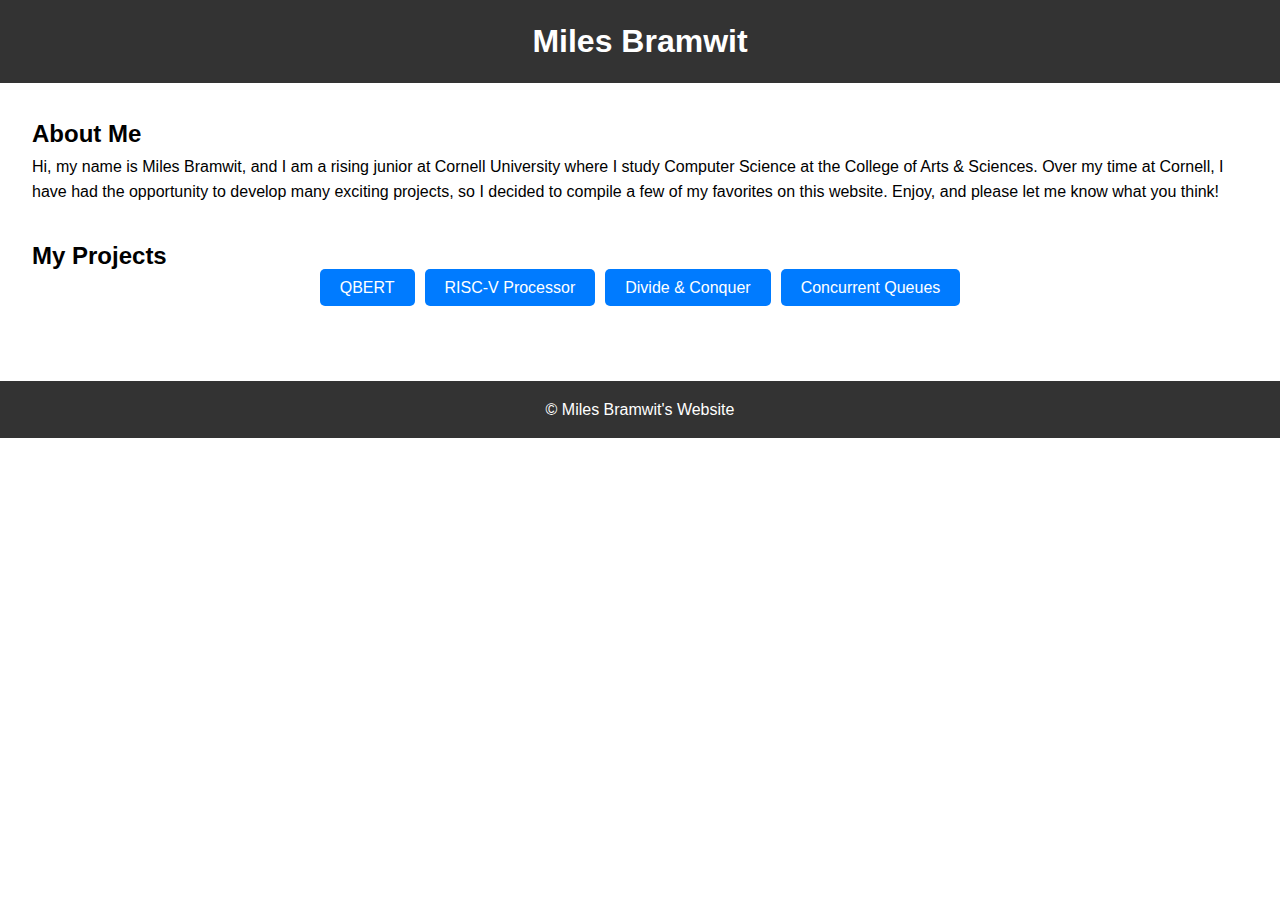
==== index.html @ 74240828 "first commit" ====
<!DOCTYPE html>
<html lang="en">

<head>
  <meta charset="UTF-8">
  <meta name="viewport" content="width=device-width, initial-scale=1.0">
  <title>Miles Bramwit - Portfolio</title>
  <!-- Link your CSS file -->
  <link rel="stylesheet" href="styles.css">
</head>

<body>
  <!-- Your name at the top -->
  <header>
    <h1>Miles Bramwit</h1>
  </header>

  <!-- Main body for your story -->
  <main>
    <section>
      <h2>About Me</h2>
      <p>
        Hi, my name is Miles Bramwit, and I am a rising junior at Cornell University where I study Computer Science at
        the College of Arts & Sciences.
        Over my time at Cornell, I have had the opportunity to develop many exciting projects, so I decided to compile a
        few of my favorites on this website.
        Enjoy, and please let me know what you think!
      </p>
    </section>

    <!-- Links to your projects -->
    <section>
      <h2>My Projects</h2>
      <ul class="project-list">
        <li><a href="project1.html" class="project-button">QBERT</a></li>
        <li><a href="project2.html" class="project-button">RISC-V Processor</a></li>
        <li><a href="project3.html" class="project-button">Divide & Conquer</a></li>
        <li><a href="project4.html" class="project-button">Concurrent Queues</a></li>
        <!-- Add more project links as needed -->
      </ul>
    </section>
  </main>

  <footer>
    <p>&copy; Miles Bramwit's Website</p>
  </footer>

  <!-- Link your JavaScript file (if needed) -->
  <script src="script.js" defer></script>
</body>

</html>
---- styles.css ----
/* Reset default styles for some elements */
body,
h1,
h2,
p,
ul,
li {
  margin: 0;
  padding: 0;
}

/* Apply basic styles */
body {
  font-family: Arial, sans-serif;
  line-height: 1.6;
}

header {
  background-color: #333;
  color: #fff;
  text-align: center;
  padding: 1rem;
}

main {
  padding: 2rem;
}

section {
  margin-bottom: 2rem;
}

footer {
  background-color: #333;
  color: #fff;
  text-align: center;
  padding: 1rem;
}

ul {
  list-style: none;
  padding-left: 0;
}

li {
  margin-bottom: 1rem;
}

a {
  color: #007bff;
  text-decoration: none;
}

a:hover {
  text-decoration: underline;
}

/* ... Existing CSS styles ... */

/* Style for project buttons */
.project-list {
  display: flex;
  flex-wrap: wrap;
  justify-content: center;
}

.project-button {
  background-color: #007bff;
  color: #fff;
  padding: 10px 20px;
  border: none;
  border-radius: 5px;
  margin: 5px;
  cursor: pointer;
}

.project-button:hover {
  background-color: #0056b3;
}

.back-button {
  display: block;
  margin-top: 1rem;
  text-align: center;
  background-color: #007bff;
  color: #fff;
  padding: 10px 20px;
  border: none;
  border-radius: 5px;
  text-decoration: none;
}

.back-button:hover {
  background-color: #0056b3;
}
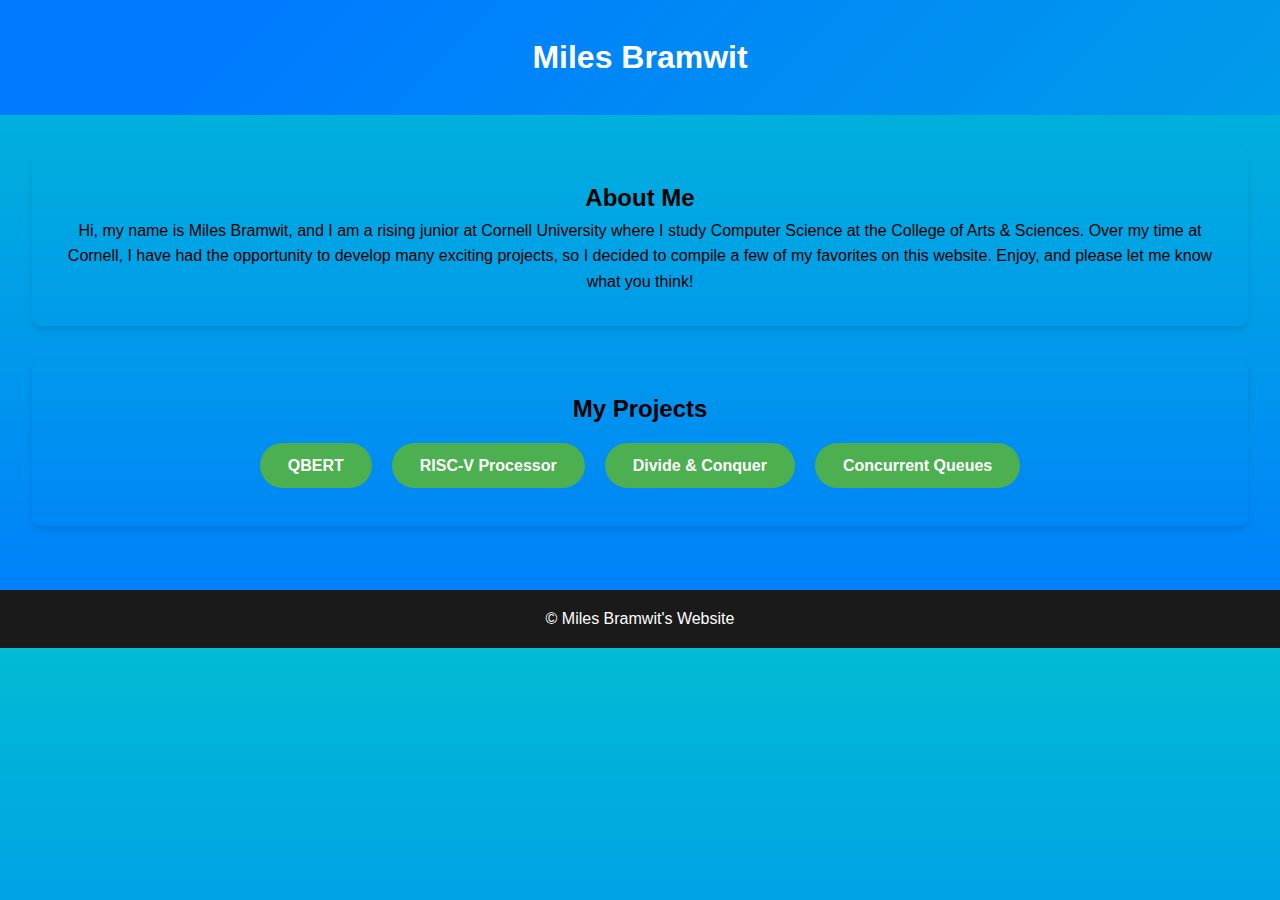
==== commit b591caf8: "Edits" ====
--- a/index.html
+++ b/index.html
@@ -5,17 +5,14 @@
   <meta charset="UTF-8">
   <meta name="viewport" content="width=device-width, initial-scale=1.0">
   <title>Miles Bramwit - Portfolio</title>
-  <!-- Link your CSS file -->
   <link rel="stylesheet" href="styles.css">
 </head>
 
 <body>
-  <!-- Your name at the top -->
   <header>
     <h1>Miles Bramwit</h1>
   </header>
 
-  <!-- Main body for your story -->
   <main>
     <section>
       <h2>About Me</h2>
@@ -28,7 +25,6 @@
       </p>
     </section>
 
-    <!-- Links to your projects -->
     <section>
       <h2>My Projects</h2>
       <ul class="project-list">
@@ -36,7 +32,6 @@
         <li><a href="project2.html" class="project-button">RISC-V Processor</a></li>
         <li><a href="project3.html" class="project-button">Divide & Conquer</a></li>
         <li><a href="project4.html" class="project-button">Concurrent Queues</a></li>
-        <!-- Add more project links as needed -->
       </ul>
     </section>
   </main>
@@ -45,7 +40,6 @@
     <p>&copy; Miles Bramwit's Website</p>
   </footer>
 
-  <!-- Link your JavaScript file (if needed) -->
   <script src="script.js" defer></script>
 </body>
 
--- a/styles.css
+++ b/styles.css
@@ -1,4 +1,3 @@
-/* Reset default styles for some elements */
 body,
 h1,
 h2,
@@ -9,17 +8,20 @@
   padding: 0;
 }
 
-/* Apply basic styles */
+
 body {
-  font-family: Arial, sans-serif;
+  font-family: 'Roboto', sans-serif;
   line-height: 1.6;
+  background: linear-gradient(to bottom, #00bcd4, #007bff);
+
 }
 
 header {
-  background-color: #333;
+  background-color: #1a1a1a;
   color: #fff;
   text-align: center;
-  padding: 1rem;
+  padding: 2rem 0;
+  animation: fadeInUp 1s ease;
 }
 
 main {
@@ -28,10 +30,16 @@
 
 section {
   margin-bottom: 2rem;
+  text-align: center;
+  box-shadow: 0 4px 6px rgba(0, 0, 0, 0.1);
+
+  padding: 2rem;
+  border-radius: 10px;
+  animation: fadeInUp 1s ease;
 }
 
 footer {
-  background-color: #333;
+  background-color: #1a1a1a;
   color: #fff;
   text-align: center;
   padding: 1rem;
@@ -55,41 +63,136 @@
   text-decoration: underline;
 }
 
-/* ... Existing CSS styles ... */
 
-/* Style for project buttons */
 .project-list {
   display: flex;
   flex-wrap: wrap;
   justify-content: center;
+  margin-top: 1.5rem;
 }
 
 .project-button {
-  background-color: #007bff;
+  background-color: #4caf50;
+
   color: #fff;
-  padding: 10px 20px;
+  padding: 14px 28px;
+
   border: none;
-  border-radius: 5px;
-  margin: 5px;
+  border-radius: 30px;
+
+  margin: 10px;
   cursor: pointer;
+  font-weight: 600;
+  transition: transform 0.3s ease, box-shadow 0.3s ease;
+
 }
 
 .project-button:hover {
-  background-color: #0056b3;
+  background-color: #45a049;
+
+  transform: translateY(-3px);
+
+  box-shadow: 0 4px 6px rgba(0, 0, 0, 0.1);
+
 }
 
 .back-button {
   display: block;
-  margin-top: 1rem;
+  margin-top: 2rem;
+
   text-align: center;
   background-color: #007bff;
   color: #fff;
-  padding: 10px 20px;
+  padding: 14px 28px;
+
   border: none;
-  border-radius: 5px;
+  border-radius: 30px;
+
   text-decoration: none;
+  font-weight: 600;
+  transition: transform 0.3s ease, box-shadow 0.3s ease;
+
 }
 
 .back-button:hover {
   background-color: #0056b3;
+  transform: translateY(-3px);
+
+  box-shadow: 0 4px 6px rgba(0, 0, 0, 0.1);
+
+}
+
+
+@keyframes fadeInUp {
+  from {
+    opacity: 0;
+    transform: translateY(20px);
+  }
+
+  to {
+    opacity: 1;
+    transform: translateY(0);
+  }
+}
+
+
+.project-button:hover {
+  background-color: #45a049;
+  transform: translateY(-3px);
+  box-shadow: 0 4px 6px rgba(0, 0, 0, 0.1);
+}
+
+
+.back-button:hover {
+  background-color: #0056b3;
+  transform: translateY(-3px) scale(1.02);
+  box-shadow: 0 4px 6px rgba(0, 0, 0, 0.1);
+}
+
+
+header h1 {
+  position: relative;
+  display: inline-block;
+}
+
+header h1::after {
+  content: " |";
+  position: absolute;
+  left: 100%;
+  opacity: 0;
+  animation: fadeInRight 0.5s forwards 1s ease, slideOut 4s forwards 1s linear;
+}
+
+@keyframes fadeInRight {
+  to {
+    opacity: 1;
+    left: 0;
+  }
+}
+
+@keyframes slideOut {
+  to {
+    left: 200%;
+    opacity: 0;
+  }
+}
+
+header {
+  background: linear-gradient(135deg, #007bff 10%, #00bcd4 90%);
+  background-size: 200% 200%;
+  animation: gradientAnimation 6s ease infinite;
+}
+
+@keyframes gradientAnimation {
+  0% {
+    background-position: 0% 50%;
+  }
+
+  50% {
+    background-position: 100% 50%;
+  }
+
+  100% {
+    background-position: 0% 50%;
+  }
 }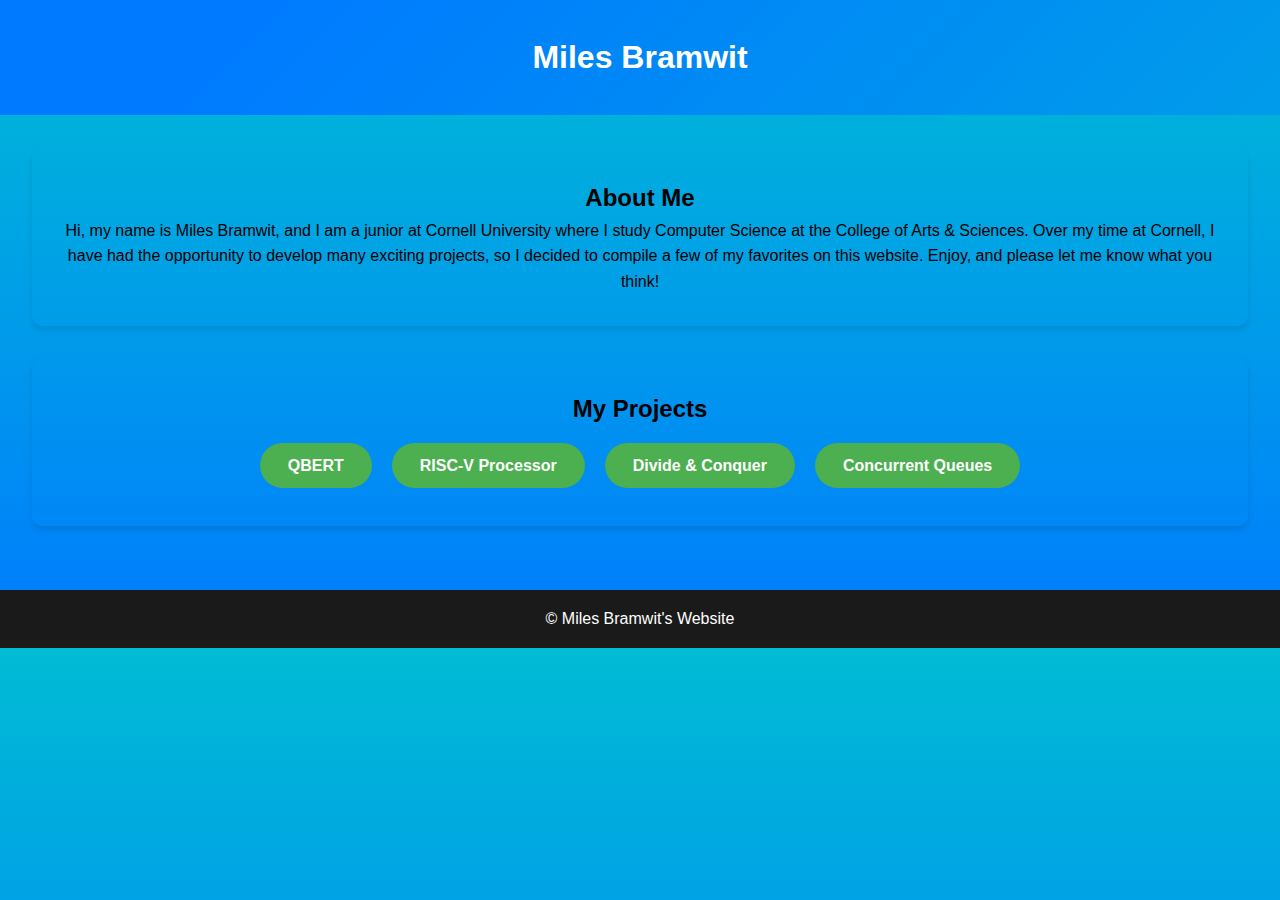
==== commit 107e5942: "minor updates" ====
--- a/index.html
+++ b/index.html
@@ -17,7 +17,7 @@
     <section>
       <h2>About Me</h2>
       <p>
-        Hi, my name is Miles Bramwit, and I am a rising junior at Cornell University where I study Computer Science at
+        Hi, my name is Miles Bramwit, and I am a junior at Cornell University where I study Computer Science at
         the College of Arts & Sciences.
         Over my time at Cornell, I have had the opportunity to develop many exciting projects, so I decided to compile a
         few of my favorites on this website.
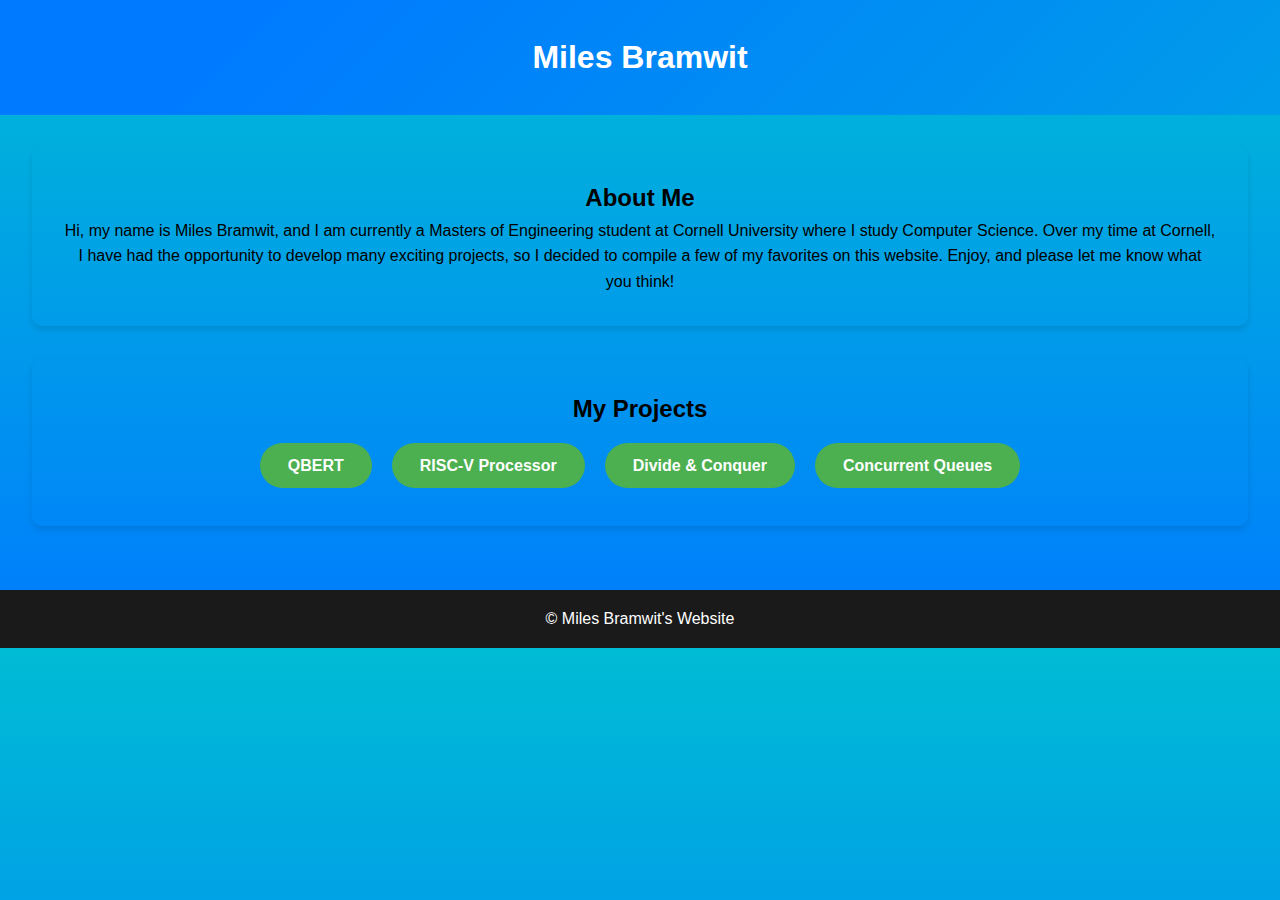
==== commit ffe3195e: "Updated Year" ====
--- a/index.html
+++ b/index.html
@@ -17,8 +17,8 @@
     <section>
       <h2>About Me</h2>
       <p>
-        Hi, my name is Miles Bramwit, and I am a junior at Cornell University where I study Computer Science at
-        the College of Arts & Sciences.
+        Hi, my name is Miles Bramwit, and I am currently a Masters of Engineering student at Cornell University where I
+        study Computer Science.
         Over my time at Cornell, I have had the opportunity to develop many exciting projects, so I decided to compile a
         few of my favorites on this website.
         Enjoy, and please let me know what you think!
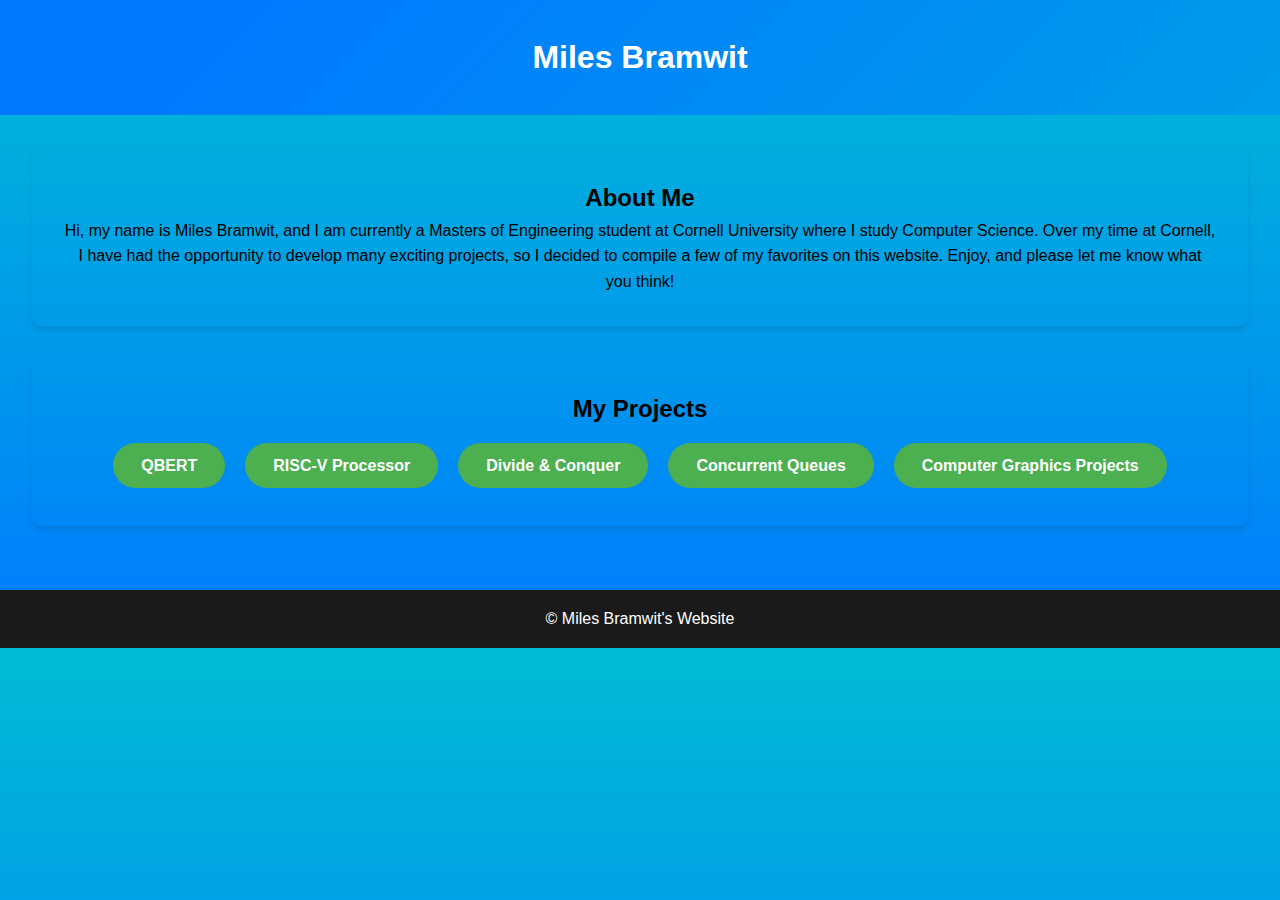
==== commit 81e66090: "Slight Change" ====
--- a/index.html
+++ b/index.html
@@ -32,6 +32,7 @@
         <li><a href="project2.html" class="project-button">RISC-V Processor</a></li>
         <li><a href="project3.html" class="project-button">Divide & Conquer</a></li>
         <li><a href="project4.html" class="project-button">Concurrent Queues</a></li>
+        <li><a href="project5.html" class="project-button">Computer Graphics Projects</a></li>
       </ul>
     </section>
   </main>
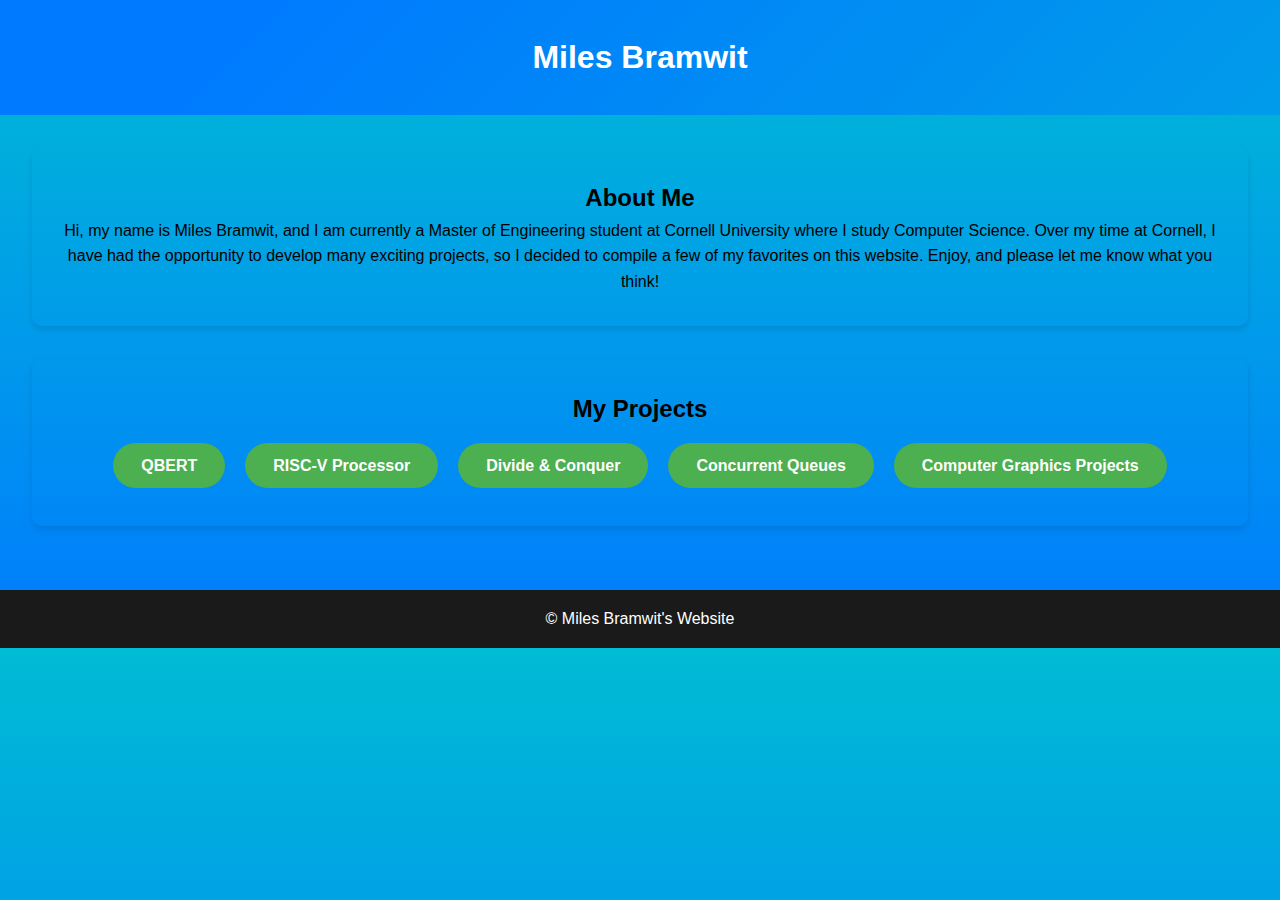
==== commit 3ecac099: "Fixed Typo" ====
--- a/index.html
+++ b/index.html
@@ -17,7 +17,7 @@
     <section>
       <h2>About Me</h2>
       <p>
-        Hi, my name is Miles Bramwit, and I am currently a Masters of Engineering student at Cornell University where I
+        Hi, my name is Miles Bramwit, and I am currently a Master of Engineering student at Cornell University where I
         study Computer Science.
         Over my time at Cornell, I have had the opportunity to develop many exciting projects, so I decided to compile a
         few of my favorites on this website.
